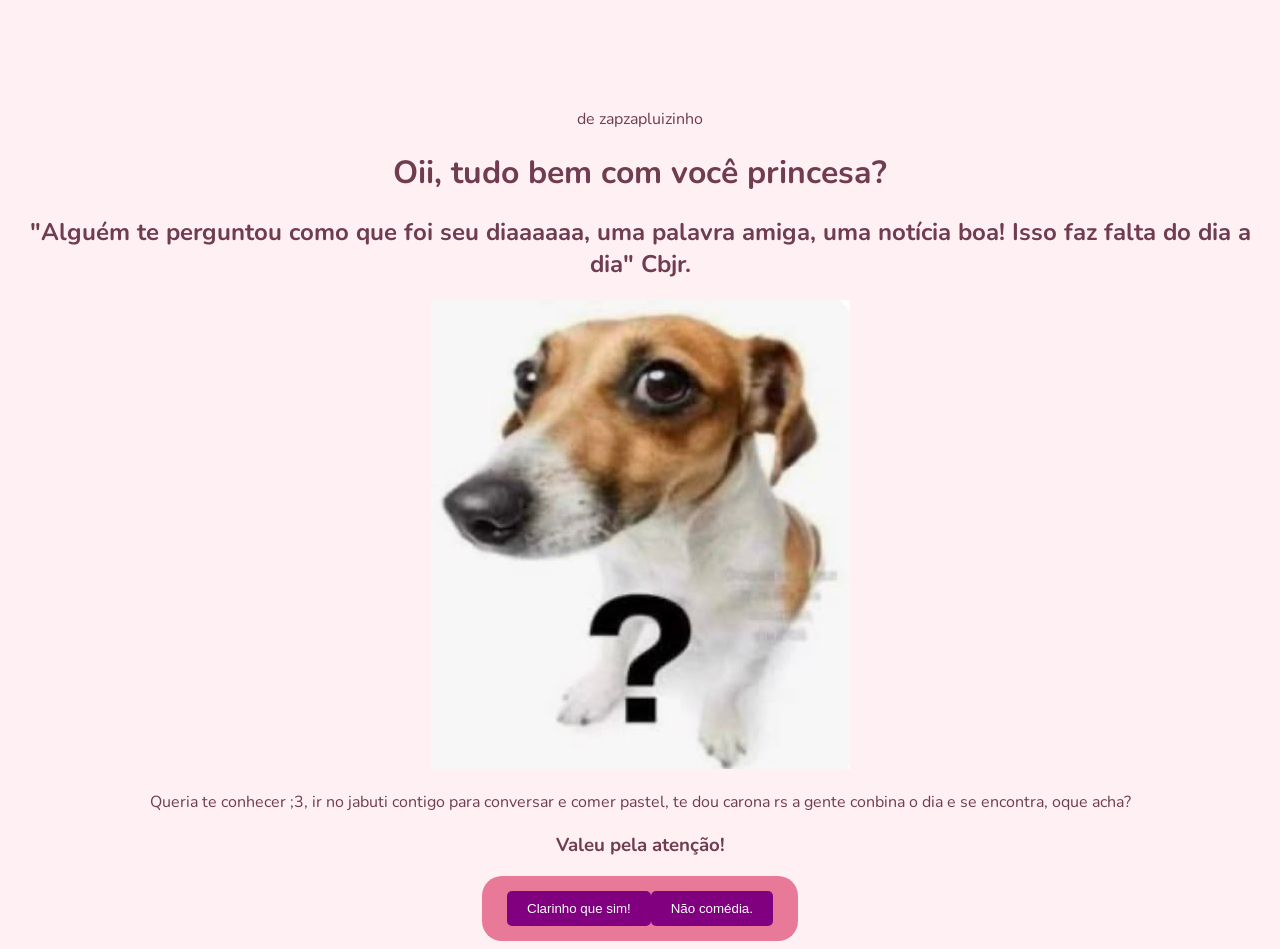
==== index.html @ 613a09a4 "Update index.html" ====
<!DOCTYPE html>
<html! lang="pt-BR">
  <meta name="viewport"
    content="width=device-width",
    initial-scale=1.0">
  
<head>


  <XML>

<link rel="preconnect" href="https://fonts.googleapis.com">
<link rel="preconnect" href="https://fonts.gstatic.com" crossorigin>
<link href="https://fonts.googleapis.com/css2?family=Nunito:ital,wght@0,200..1000;1,200..1000&display=swap" rel="stylesheet">

    


<link rel="preconnect" href="https://fonts.googleapis.com">
<link rel="preconnect" href="https://fonts.gstatic.com" crossorigin>
<link href="https://fonts.googleapis.com/css2?family=Dancing+Script:wght@400..700&family=Nunito:ital,wght@0,200..1000;1,200..1000&display=swap" rel="stylesheet">
 
  </XML>

   <meta charset="UTF-8">
  <link rel="stylesheet" href="style.css">
    <style>
    body {
    background: #fff0f3;
    font-family: "Nunito";
    text-align: center;
    padding-top: 100px;
    color: #703c50
    }

    button {
    background: #e87999;
    color: pink;
    border: none;
    padding: 15px 25px;
    border-radius: 20px;
    cursor: pointer;
    margin: 10;
    }
    </style>
    </head>
  
  <body>
  <header>

de zapzapluizinho
<title>Um convite simples ~só que não~</title>    
<h1>Oii, tudo bem com você princesa?</h1>
<h2>"Alguém te perguntou como que foi seu diaaaaaa, uma palavra amiga, uma notícia boa! Isso faz falta do dia a dia" Cbjr.</h2>

<img src="462e19beeeecb448cf19f3715d334dc4.jpg" alt="mysterious_dog")>

<p>Queria te conhecer ;3, ir no jabuti contigo para conversar e comer pastel, te dou carona rs
a gente conbina o dia e se encontra, oque acha? </p>

<h3>Valeu pela atenção!</h3>    

 </header>

<button>
<a href="#z_continua.html" style="display: inline-block; padding: 10px 20px; background-color: purple; color: white; text-decoration: black; border-radius: 5px;">
Clarinho que sim! 

<a href="#z_continua.não" style="display: inline-block; padding: 10px 20px; background-color: purple; color: white; text-decoration: black; border-radius: 5px;">
Não comédia.
</a>

</body> 
</html>
---- style.css ----
/*configuração geral*/

.body { 

    font-family: "Dancing Script", cursive;
    font-size: 20px;
    text-align: center;
    
}

/*configuração para celulares */
@media (max-width: 600px) `{
    .body {
        font-size: 16px;
        padding: 15px;
        
}

.img {
    widht: 100%;
    max-width: 125px;

}

.botoes {
    margin-top: 20px;
}

.button {
display: inline-block;
    padding: 10px 20px;
    margin: 5px;
    background-color: #007bff;
    color: white;
    text-decoration: none;
    border-radius: 5px;
    font-weight: bold;

  }

.botao:hover {
    background-color: #0056b3;
}
    
}

.body {
    background-color: pink;
    text-align: center;
    font-family: "Nunito";

}

.h1 {
    color: #993399;
    font-size: 35px;
    font-family: "Dancing Script", cursive;
    line-height: 1.5;
}

.h2 {
    color: #b87591
    font-size: 30px;
    font-family: "Nunito", sans-serif;
    line-height: 2.0;
}

.h3 {
    color: #b87591
    font-size: 30px;
    font-family: "Nunito";
    line-height: 2.0;
}

.p {
    color: #704456
    font-size: 30px;
    line-height: 2.0;
}

*{
    box-sizing: border-box;

}

/fontes
// <weight>: Use a value from 200 to 1000
// <uniquifier>: Use a unique and descriptive class name

.nunito-<uniquifier> {
  font-family: "Nunito", sans-serif;
  font-optical-sizing: auto;
  font-weight: <weight>;
  font-style: normal;
}

// <weight>: Use a value from 400 to 700
// <uniquifier>: Use a unique and descriptive class name

.dancing-script-<uniquifier> {
  font-family: "Dancing Script", cursive;
  font-optical-sizing: auto;
  font-weight: <weight>;
  font-style: normal;
}
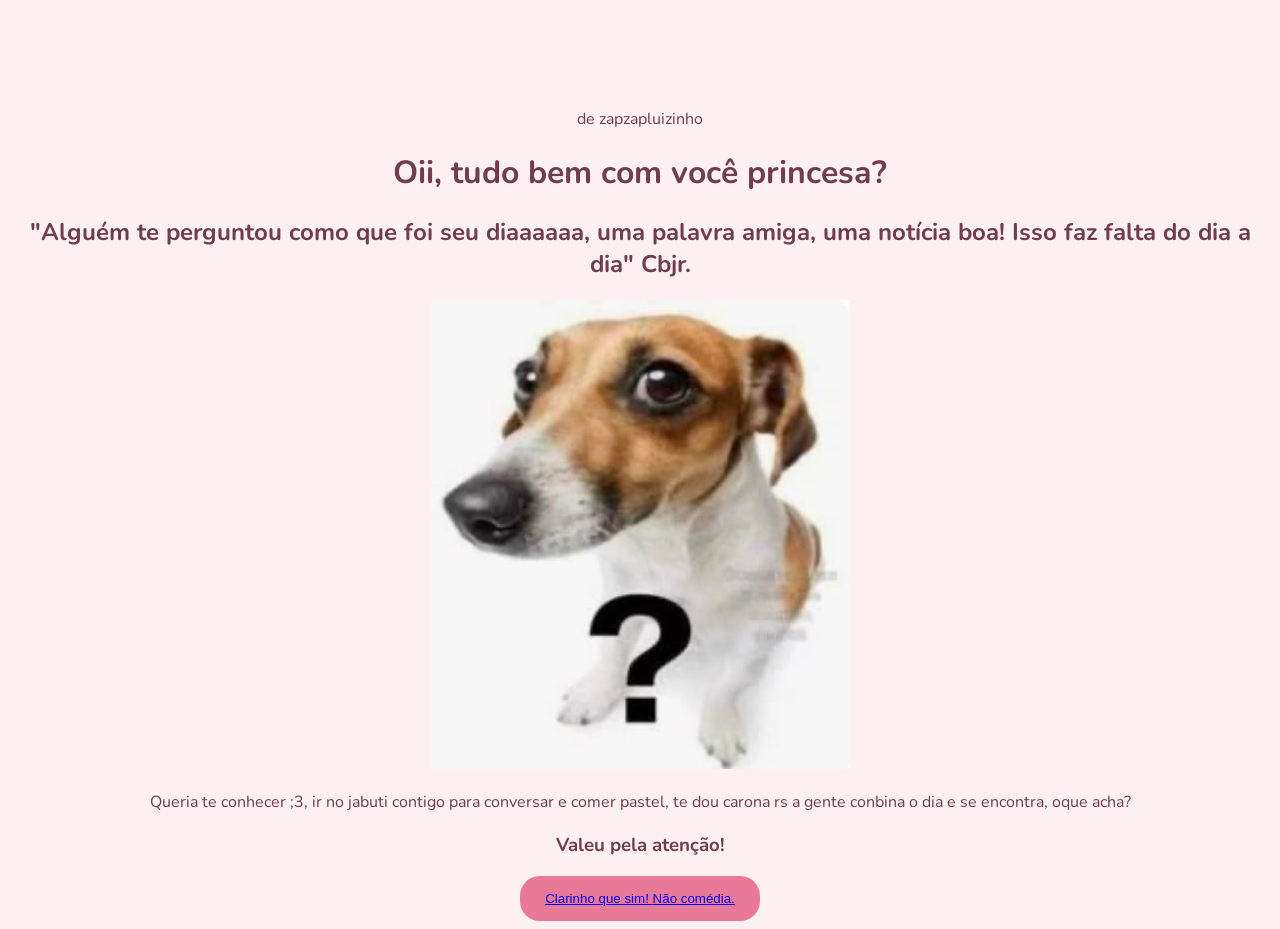
==== commit e5c06829: "Update index.html" ====
--- a/index.html
+++ b/index.html
@@ -63,10 +63,11 @@
  </header>
 
 <button>
-<a href="#z_continua.html" style="display: inline-block; padding: 10px 20px; background-color: purple; color: white; text-decoration: black; border-radius: 5px;">
-Clarinho que sim! 
+<a class="botao" href="z_continua.html" target="_blank">
+  Clarinho que sim!
+</a>
 
-<a href="#z_continua.não" style="display: inline-block; padding: 10px 20px; background-color: purple; color: white; text-decoration: black; border-radius: 5px;">
+<a class="botao" href="z_continua_não.html" target="_blank">
 Não comédia.
 </a>
 
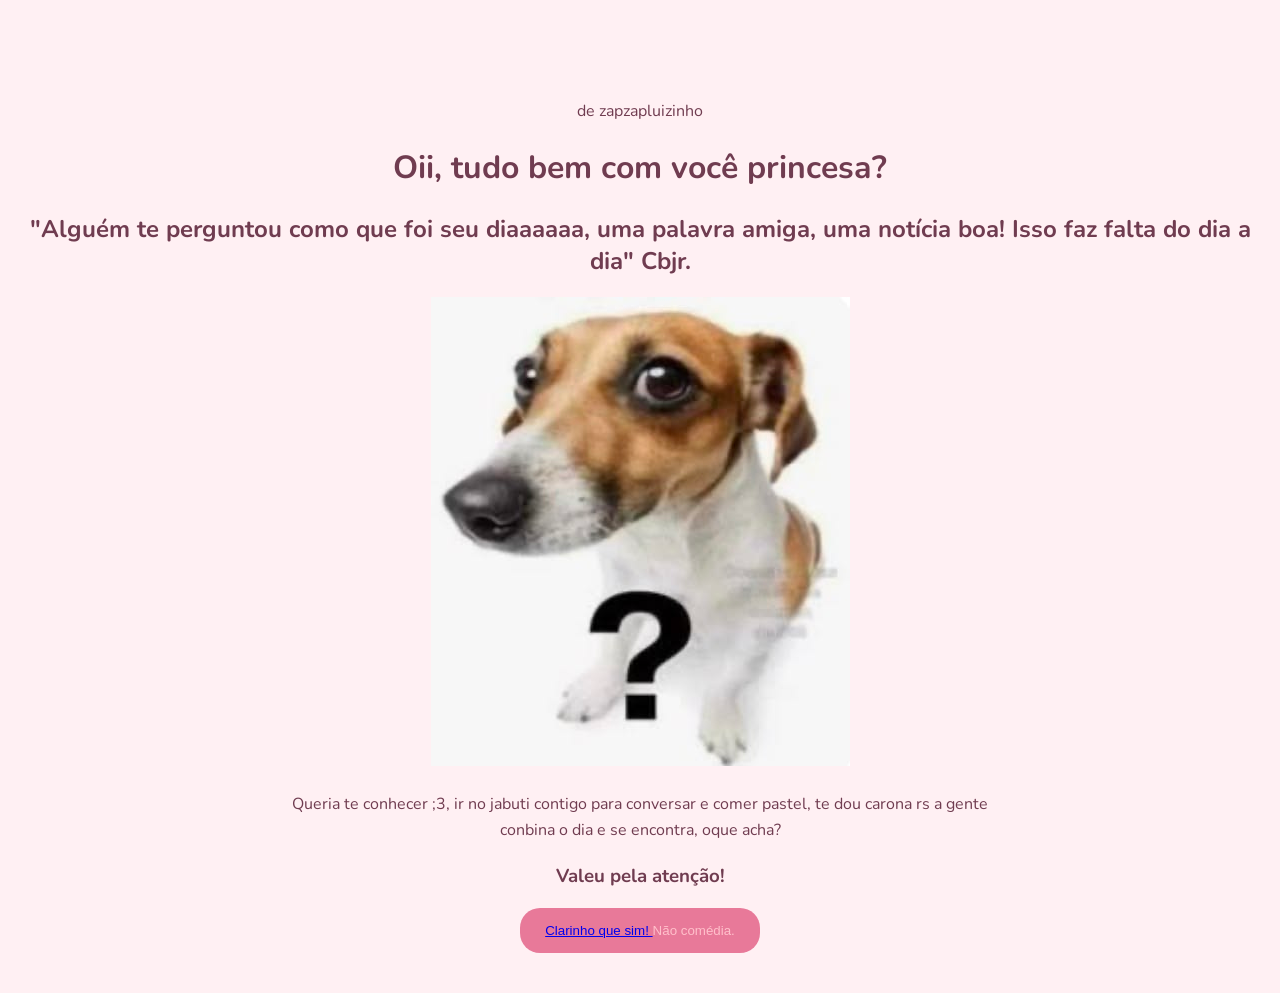
==== commit 5db813f0: "Update index.html" ====
--- a/index.html
+++ b/index.html
@@ -67,7 +67,7 @@
   Clarinho que sim!
 </a>
 
-<a class="botao" href="z_continua_não.html" target="_blank">
+<a href="z%20continua%20n%C3%A3o.html" target="_blank"></a>
 Não comédia.
 </a>
 
--- a/style.css
+++ b/style.css
@@ -37,7 +37,17 @@
     font-weight: bold;
 
   }
-
+.botao {
+  display: inline-block;
+  padding: 10px 20px;
+  margin: 5px;
+  background-color: #007bff;
+  color: white;
+  text-decoration: none;
+  border-radius: 5px;
+  font-weight: bold;
+}
+    
 .botao:hover {
     background-color: #0056b3;
 }
@@ -103,3 +113,33 @@
   font-weight: <weight>;
   font-style: normal;
 }
+body {
+  margin: 0;
+  padding: 40px 20px;
+  background: #fff7fb;
+  color: #70445d;
+  font-family: Arial, sans-serif;
+  text-align: center;
+}
+
+h1, p {
+  max-width: 700px;
+  margin: 20px auto;
+  line-height: 1.6;
+}
+
+.imagens {
+  display: flex;
+  justify-content: center;
+  align-items: center;
+  gap: 20px;
+  flex-wrap: wrap;
+  margin: 30px auto;
+}
+
+.imagens img {
+  width: min(360px, 90vw);
+  max-height: 320px;
+  object-fit: contain;
+  border-radius: 16px;
+}
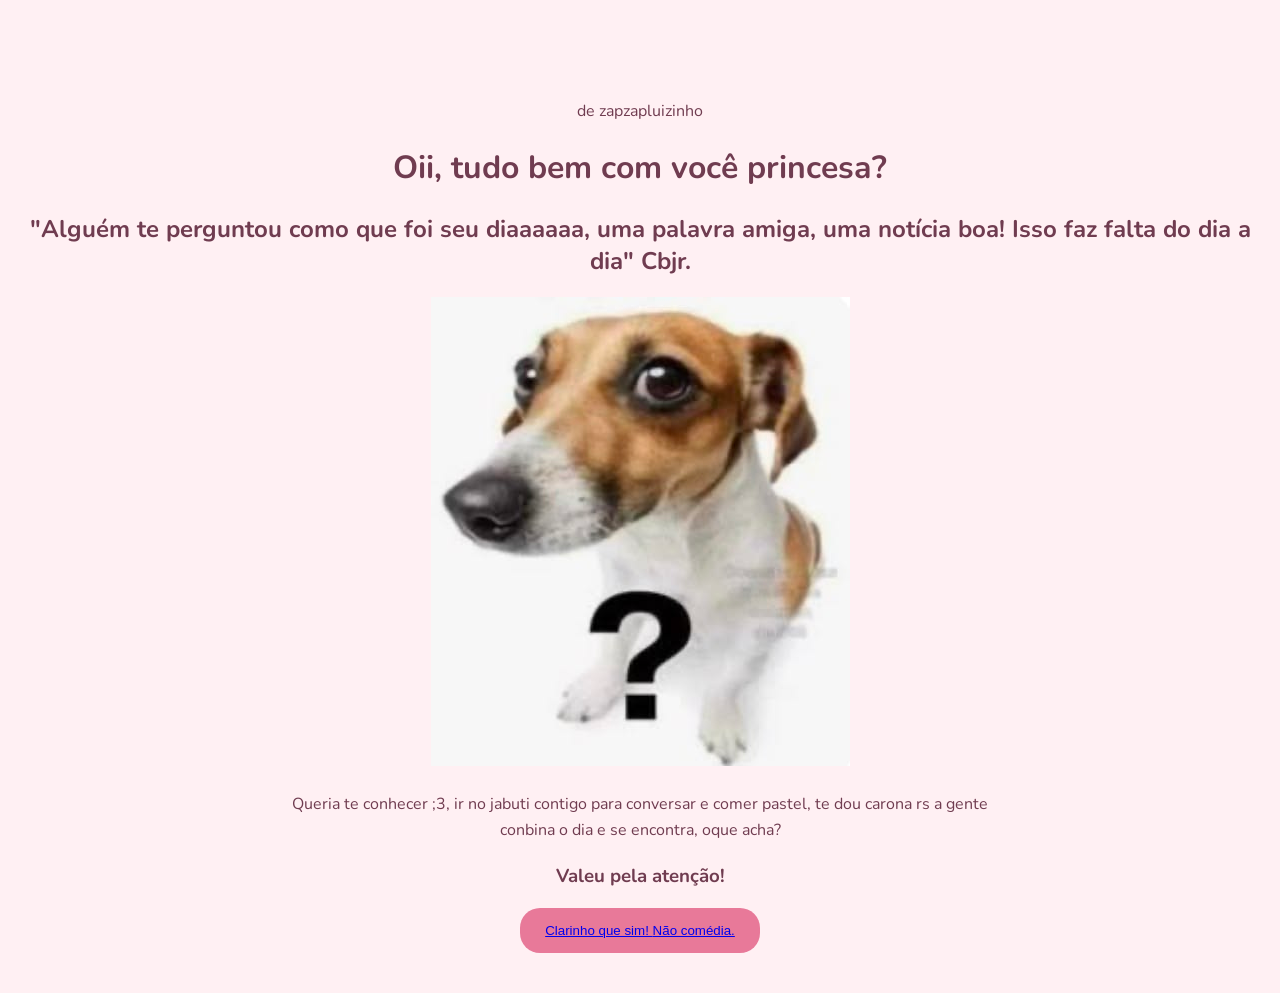
==== commit 803e6623: "Update index.html" ====
--- a/index.html
+++ b/index.html
@@ -67,7 +67,7 @@
   Clarinho que sim!
 </a>
 
-<a href="z%20continua%20n%C3%A3o.html" target="_blank"></a>
+<a class="botao" href="nao" target="_blank">
 Não comédia.
 </a>
 
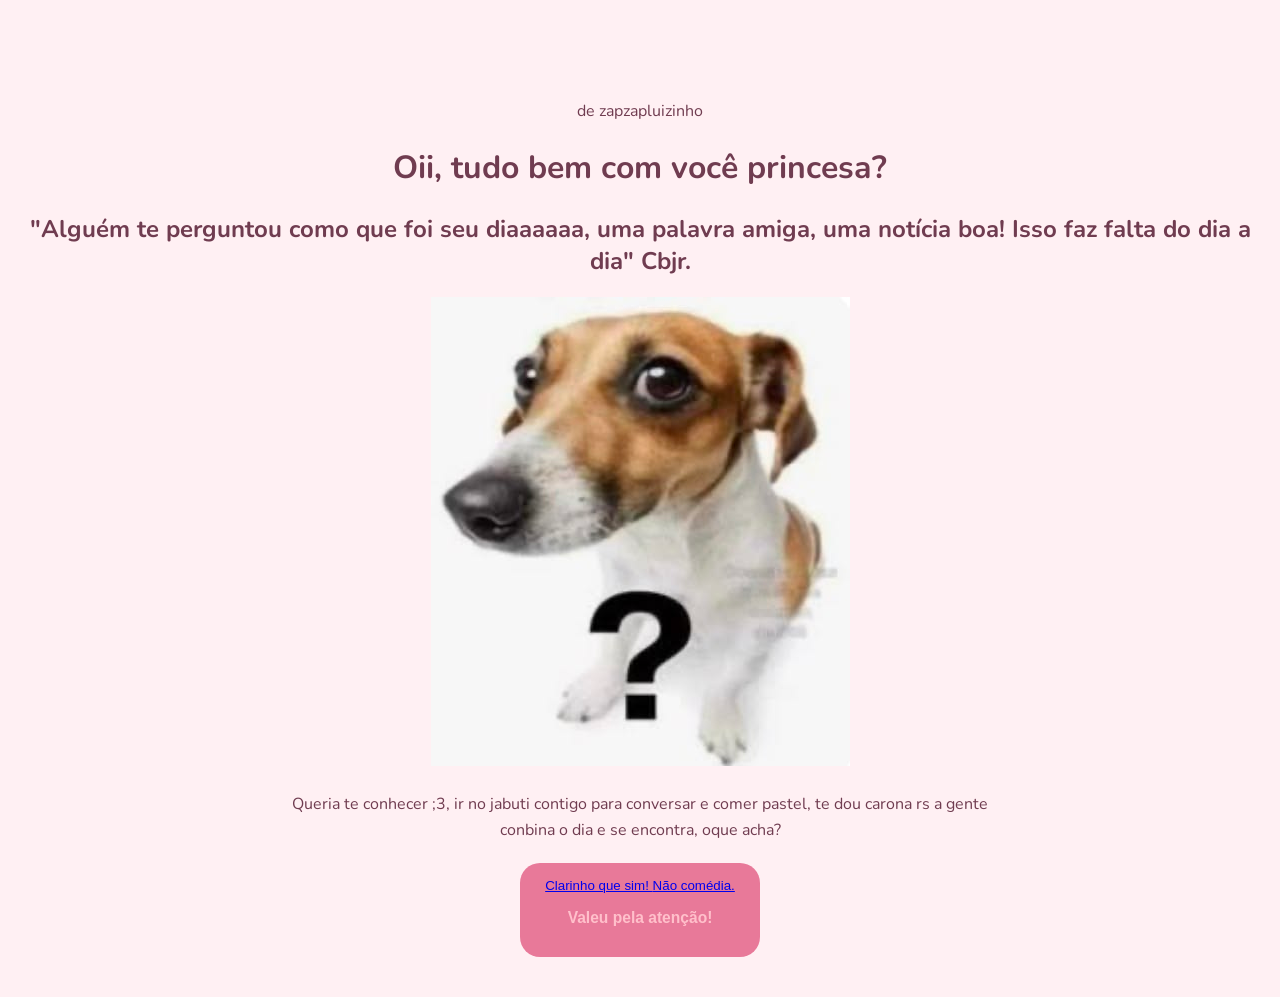
==== commit b8c8bc69: "Update index.html" ====
--- a/index.html
+++ b/index.html
@@ -58,9 +58,9 @@
 <p>Queria te conhecer ;3, ir no jabuti contigo para conversar e comer pastel, te dou carona rs
 a gente conbina o dia e se encontra, oque acha? </p>
 
-<h3>Valeu pela atenção!</h3>    
+ 
 
- </header>
+
 
 <button>
 <a class="botao" href="z_continua.html" target="_blank">
@@ -70,6 +70,8 @@
 <a class="botao" href="nao" target="_blank">
 Não comédia.
 </a>
+<h3>Valeu pela atenção!</h3>   
+</header>
 
 </body> 
 </html>
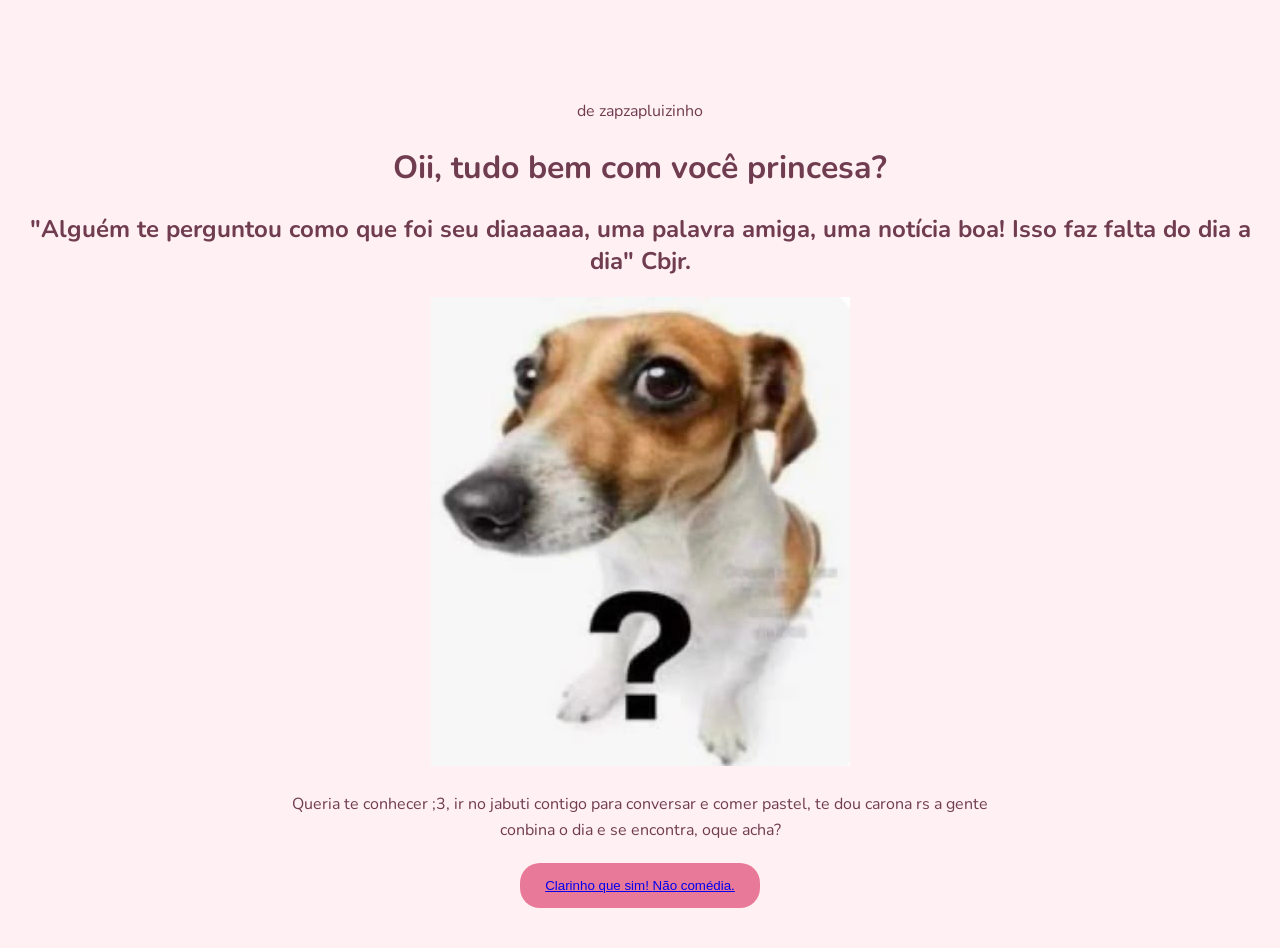
==== commit f9e11402: "Update index.html" ====
--- a/index.html
+++ b/index.html
@@ -70,7 +70,7 @@
 <a class="botao" href="nao" target="_blank">
 Não comédia.
 </a>
-<h3>Valeu pela atenção!</h3>   
+ 
 </header>
 
 </body> 
